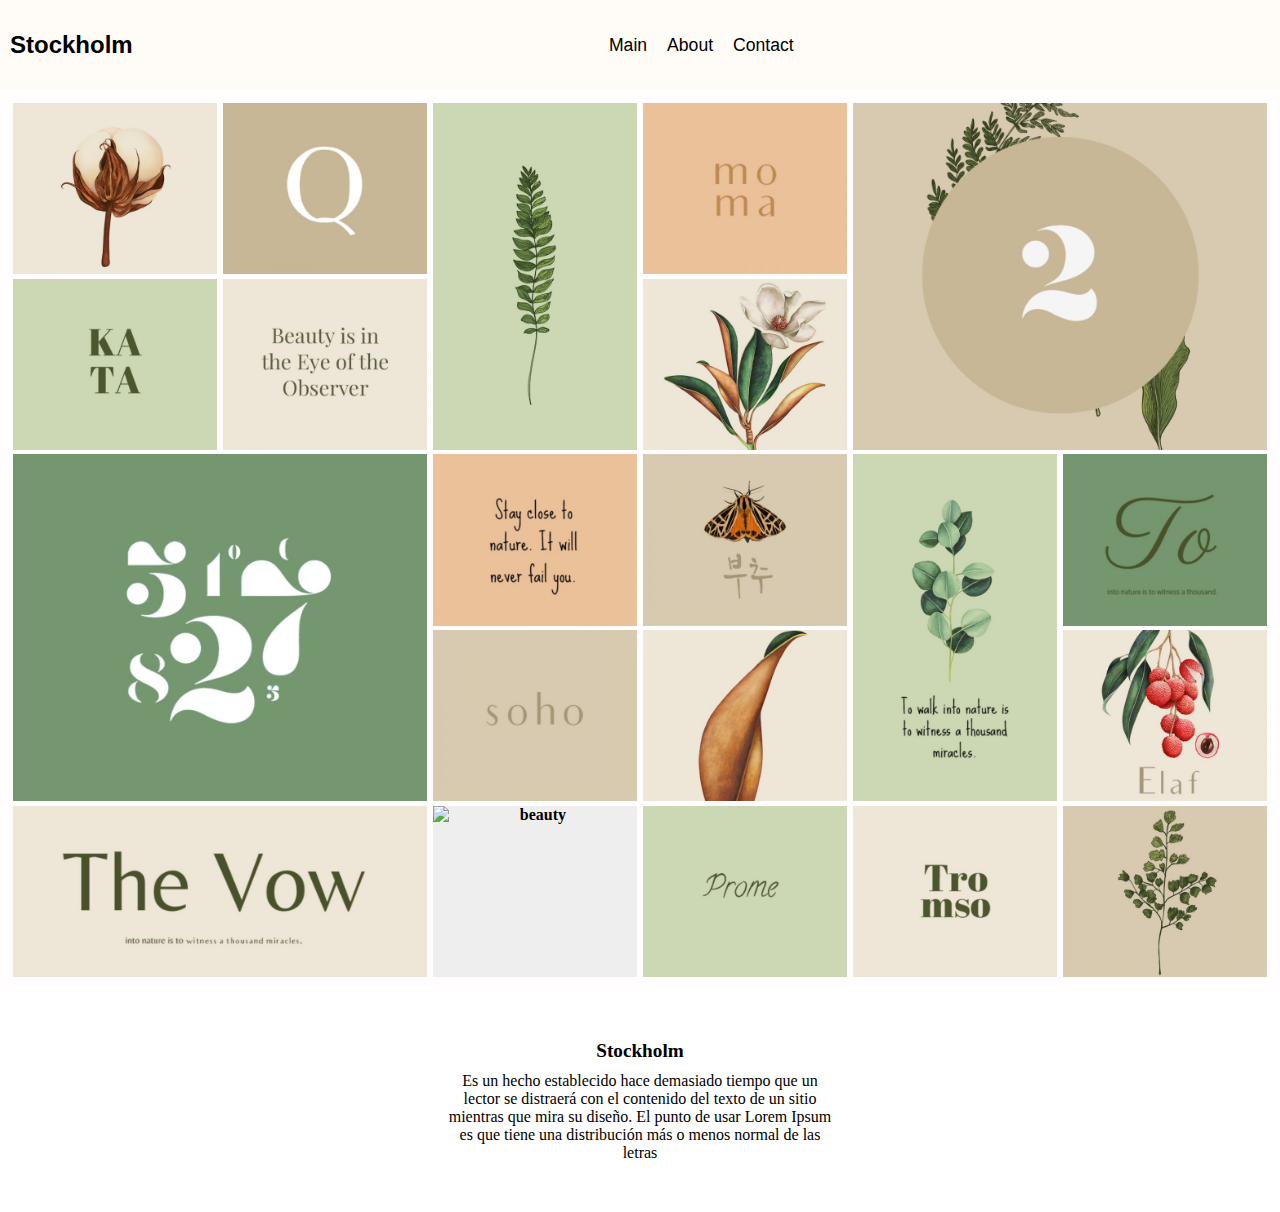
==== index.html @ 279be6ca "metodologias 2" ====
<!DOCTYPE html>
<html lang="en">

<head>
    <meta charset="UTF-8">
    <meta name="viewport" content="width=device-width, initial-scale=1.0">
    <title>etodologias CSS</title>

    <link type="text/css" rel="stylesheet" href="./Metodologias/CSS/metodologia-reset.css" />
    <link type="text/css" rel="stylesheet" href="./Metodologias/CSS/metodologia-header.css" />
    <link type="text/css" rel="stylesheet" href="./Metodologias/CSS/metodologia-grid-reglas.css" />
    <link type="text/css" rel="stylesheet" href="./Metodologias/CSS/metodologia-footer.css" />

</head>

<body>


    <div class="header">
        <div class="header__logo">
            Stockholm
        </div>

        <nav class="header__menu">
            <ul class="menu__servicios">
                <li>Main</li>
                <li>About</li>
                <li>Contact</li>
            </ul>
        </nav>
    </div>

 
    <nav class="grid-container">
        <div class="ggrid-container__item grid-container__item--img grid-container__item--img-1"><img src="./Metodologias/IMG/flor otoño.jpg" alt="flor otoño"></div>

        <div class="grid-container__item grid-container__item--img grid-container__item--img-2"><img src="./Metodologias/IMG/logoq.jpg" alt="logoq"></div>

        <div class="grid-container__item grid-container__item--img grid-container__item--img-3"><img src="./Metodologias/IMG/rama.jpg" alt="rama"></div>

        <div class="grid-container__item grid-container__item--img grid-container__item--img-4"><img src="./Metodologias/IMG/moma.jpg" alt="moma"></div>

        <div class="grid-container__item grid-container__item--img grid-container__item--img-5"><img src="./Metodologias/IMG/dos.jpg" alt="dos"></div>

        <div class="grid-container__item grid-container__item--img grid-container__item--img-6"><img src="./Metodologias/IMG/kata.jpg" alt="kata"></div>

        <div class="grid-container__item grid-container__item--img grid-container__item--img-7"><img src="./Metodologias/IMG/beauty.jpg" alt="beauty"></div>

        <div class="grid-container__item grid-container__item--img grid-container__item--img-8"><img src="./Metodologias/IMG/flor blanca.jpg" alt="beauty"></div>

        <div class="grid-container__item grid-container__item--img grid-container__item--img-9"><img src="./Metodologias/IMG/verdedos.jpg" alt="beauty"></div>

        <div class="grid-container__item grid-container__item--img grid-container__item--img-10"><img src="./Metodologias/IMG/mariposa.jpg" alt="beauty"></div>

        <div class="grid-container__item grid-container__item--img grid-container__item--img-11"><img src="./Metodologias/IMG/close.jpg" alt="beauty"></div>

        <div class="grid-container__item grid-container__item--img grid-container__item--img-12"><img src="./Metodologias/IMG/walk.jpg" alt="beauty"></div>

        <div class="grid-container__item grid-container__item--img grid-container__item--img-13"><img src="./Metodologias/IMG/into.jpg" alt="beauty"></div>

        <div class="grid-container__item grid-container__item--img grid-container__item--img-14"><img src="./Metodologias/IMG/hoja-seca.jpg" alt="beauty"></div>

        <div class="grid-container__item grid-container__item--img grid-container__item--img-15"><img src="./Metodologias/IMG/soho.jpg" alt="beauty"></div>

        <div class="grid-container__item grid-container__item--img grid-container__item--img-16"><img src="./Metodologias/IMG/fruta.jpg" alt="beauty"></div>

        <div class="grid-container__item grid-container__item--img grid-container__item--img-17"><img src="./Metodologias/IMG/vow.jpg" alt="beauty"></div>

        <div class="grid-container__item grid-container__item--img grid-container__item--img-18"><img src="./Metodologias/IMG/prome.jpg" alt="beauty"></div>

        <div class="grid-container__item grid-container__item--img grid-container__item--img-19"><img src="./img/mariposa-negra.jpg" alt="beauty"></div>

        <div class="grid-container__item grid-container__item--img grid-container__item--img-20"><img src="./Metodologias/IMG/arbol.jpg" alt="beauty"></div>

        <div class="grid-container__item grid-container__item--img grid-container__item--img-21"><img src="./Metodologias/IMG/tromso.jpg" alt="beauty"></div>
    </nav>


    <!-- Footer Block -->
    <footer class="footer">
        <span>Stockholm</span>
        <p>Es un hecho establecido hace demasiado tiempo que un lector se distraerá con el contenido del texto de un
            sitio mientras que mira su diseño. El punto de usar Lorem Ipsum es que tiene una distribución más o menos
            normal de las letras</p>
    </footer>

</body>

</html>
---- Metodologias/CSS/metodologia-header.css ----
.header {
    font-family: Verdana, Geneva, Tahoma, sans-serif;
    font-size: 1.1rem;
    height: 10vh;
    background-color: rgb(255, 252, 248);
    display: flex;
    justify-content: space-between;
    align-items: center;
    padding: 10px;
}

.header__logo {
    font-size: 1.5rem;
    font-weight: bold;
}

.header__menu {
    flex: 1;
    display: flex;
    justify-content: center;
}

.menu__servicios {
    list-style: none;
    display: flex;
    align-items: center;
    gap: 20px;
    padding: 0;
    margin: 0;
}
---- Metodologias/CSS/metodologia-grid-reglas.css ----
.grid-container {
    display: grid;
    height: 100vh;
    width: 100vw;
    grid-template-columns: repeat(6, 1fr);
    grid-template-rows: repeat(5, 1fr);
    grid-gap: 0.5%;
    background-color: rgb(255, 253, 253);
    padding: 1%;
}

.grid-container__item {
    display: flex;
    justify-content: center;
    align-items: center;
    background-color: #eee;
    font-size: 1rem;
    font-weight: bold;
    text-align: center;
}

.grid-container__item--img img {
    width: 100%;
    height: 100%;
    object-fit: cover;
}


.grid-container__item--img {
    overflow: hidden;
}

.grid-container__item--img-1 {
    grid-row: 1;
    grid-column: 1;
}

.grid-container__item--img-2 {
    grid-row: 1;
    grid-column: 2;
}

.grid-container__item--img-3 {
    grid-row: span 2;
    grid-column: 3;
}

.grid-container__item--img-4 {
    grid-row: 1;
    grid-column: 4;
}

.grid-container__item--img-5 {
    grid-column: span 2 / span 2;
    grid-row: span 2 / span 2;
    grid-column-start: 5;
}

.grid-container__item--img-6 {
    grid-row-start: 2;

}

.grid-container__item--img-7 {
    grid-column-start: 2;
    grid-row-start: 2;

}

.grid-container__item--img-8 {
    grid-column-start: 4;
    grid-row-start: 2;
}

.grid-container__item--img-9 {
    grid-column: span 2 / span 2;
    grid-row: span 2 / span 2;
    grid-row-start: 3;
}
 
.grid-container__item--img-10 {
    grid-column-start: 4;
    grid-row-start: 3;
}

.grid-container__item--img-11 {
    grid-column-start: 3;
    grid-row-start: 3;
}
 
.grid-container__item--img-12 {
    grid-row: span 2 / span 2;
    grid-column-start: 5;
    grid-row-start: 3;
}

.grid-container__item--img-13 {
    grid-column-start: 6;
    grid-row-start: 3;
}

.grid-container__item--img-14 {
    grid-column-start: 4;
    grid-row-start: 4;
}

.grid-container__item--img-15 {
    grid-column-start: 3;
    grid-row-start: 4;
}

.grid-container__item--img-16 {
    grid-column-start: 6;
    grid-row-start: 4;
}

.grid-container__item--img-17 {
    grid-column: span 2 / span 2;
    grid-row-start: 5;
}

.grid-container__item--img-18 {
    grid-column-start: 4;
    grid-row-start: 5;
}

.grid-container__item--img-19 {
    grid-column-start: 3;
    grid-row-start: 5;
}

.grid-container__item--img-20 {
    grid-column-start: 6;
    grid-row-start: 5;
}

.grid-container__item--img-21 {
    grid-column-start: 5;
    grid-row-start: 5;
}
---- Metodologias/CSS/metodologia-footer.css ----
.footer {
    width: 100%;
    background-color: #ffffff;
    text-align: center;
    padding: 50px 0;
}

.footer span {
    font-size: 1.2rem;
    font-weight: bold;
    display: block;
    margin-bottom: 5px; /* Separación de 20px */
}

.footer p {
    font-size: 1rem;
    margin-top: 5px;
    display: inline-block;
    width: 30%;
    text-align: center;
}
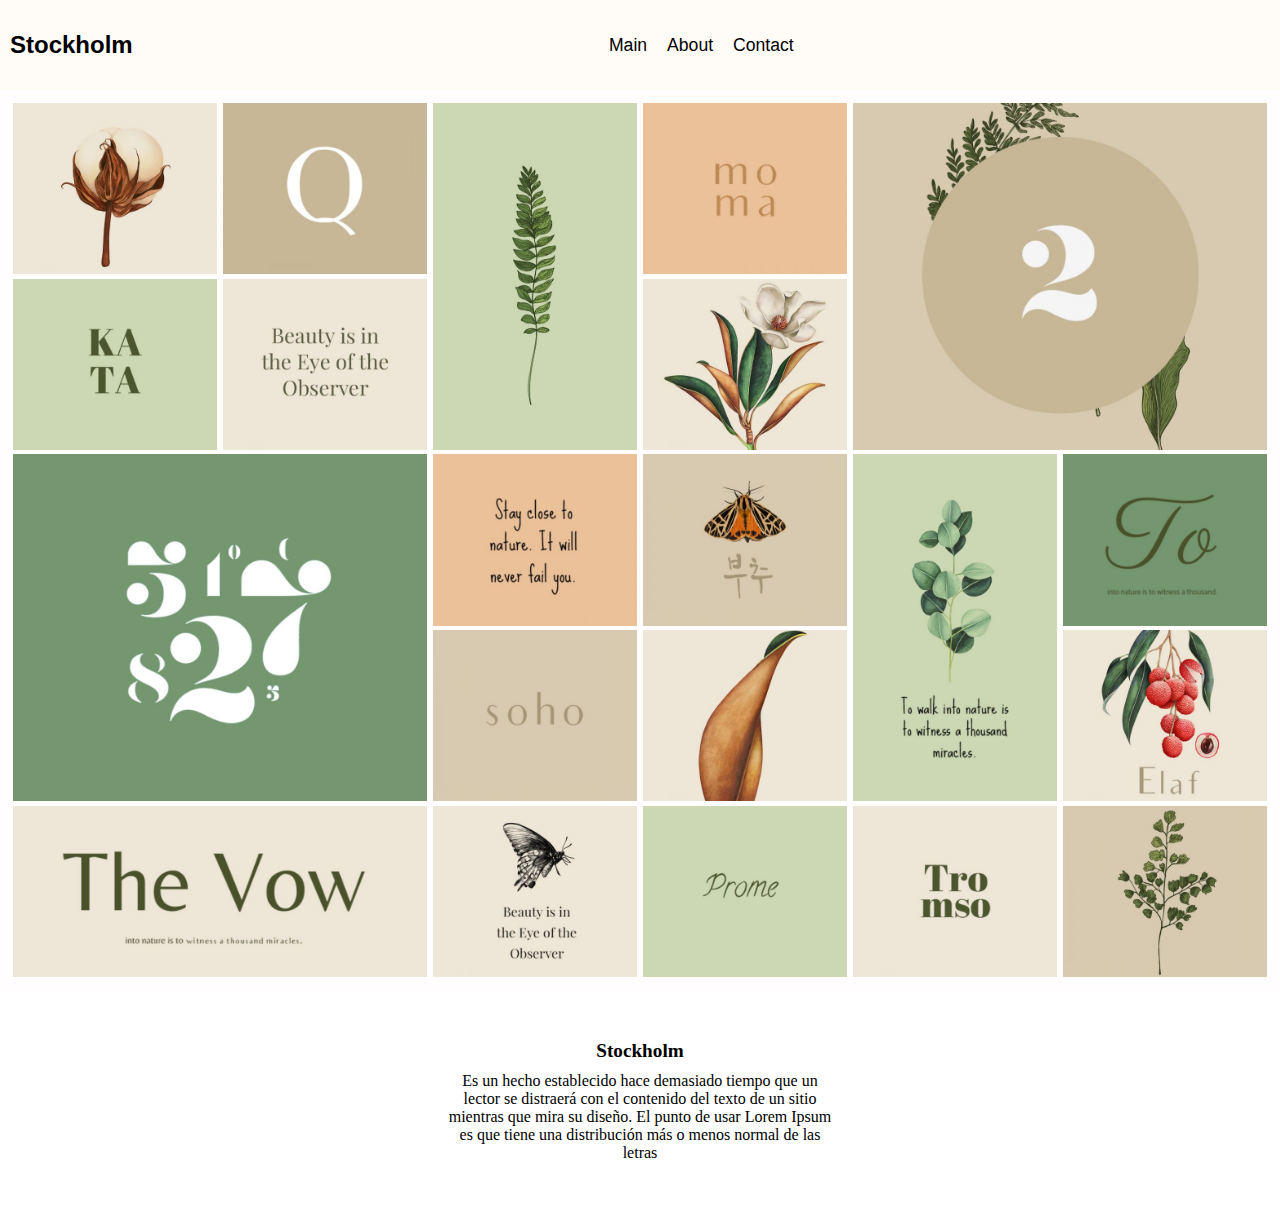
==== commit 85fab1d0: "revision 1" ====
--- a/index.html
+++ b/index.html
@@ -10,6 +10,12 @@
     <link type="text/css" rel="stylesheet" href="./Metodologias/CSS/metodologia-header.css" />
     <link type="text/css" rel="stylesheet" href="./Metodologias/CSS/metodologia-grid-reglas.css" />
     <link type="text/css" rel="stylesheet" href="./Metodologias/CSS/metodologia-footer.css" />
+
+    <!---Configuración de la URL principal--->
+    <link rel="canonical" href="https://jvillegas16293.github.io/comprobaciones-finales/" />
+    <!--Configura la URL de todos los HREF y SRC-->
+    <base href="/index.html">
+    <base href="/Metodologias/IMG/">
 
 </head>
 
@@ -32,7 +38,7 @@
 
  
     <nav class="grid-container">
-        <div class="ggrid-container__item grid-container__item--img grid-container__item--img-1"><img src="./Metodologias/IMG/flor otoño.jpg" alt="flor otoño"></div>
+        <div class="ggrid-container__item grid-container__item--img grid-container__item--img-1"><img src="./Metodologias/IMG/otoño.jpg" alt="flor otoño"></div>
 
         <div class="grid-container__item grid-container__item--img grid-container__item--img-2"><img src="./Metodologias/IMG/logoq.jpg" alt="logoq"></div>
 
@@ -46,33 +52,33 @@
 
         <div class="grid-container__item grid-container__item--img grid-container__item--img-7"><img src="./Metodologias/IMG/beauty.jpg" alt="beauty"></div>
 
-        <div class="grid-container__item grid-container__item--img grid-container__item--img-8"><img src="./Metodologias/IMG/flor blanca.jpg" alt="beauty"></div>
+        <div class="grid-container__item grid-container__item--img grid-container__item--img-8"><img src="./Metodologias/IMG/blanca.jpg" alt="flor blanca"></div>
 
-        <div class="grid-container__item grid-container__item--img grid-container__item--img-9"><img src="./Metodologias/IMG/verdedos.jpg" alt="beauty"></div>
+        <div class="grid-container__item grid-container__item--img grid-container__item--img-9"><img src="./Metodologias/IMG/verdedos.jpg" alt="verderos"></div>
 
-        <div class="grid-container__item grid-container__item--img grid-container__item--img-10"><img src="./Metodologias/IMG/mariposa.jpg" alt="beauty"></div>
+        <div class="grid-container__item grid-container__item--img grid-container__item--img-10"><img src="./Metodologias/IMG/mariposa.jpg" alt="mariposa"></div>
 
-        <div class="grid-container__item grid-container__item--img grid-container__item--img-11"><img src="./Metodologias/IMG/close.jpg" alt="beauty"></div>
+        <div class="grid-container__item grid-container__item--img grid-container__item--img-11"><img src="./Metodologias/IMG/close.jpg" alt="close"></div>
 
-        <div class="grid-container__item grid-container__item--img grid-container__item--img-12"><img src="./Metodologias/IMG/walk.jpg" alt="beauty"></div>
+        <div class="grid-container__item grid-container__item--img grid-container__item--img-12"><img src="./Metodologias/IMG/walk.jpg" alt="walk"></div>
 
-        <div class="grid-container__item grid-container__item--img grid-container__item--img-13"><img src="./Metodologias/IMG/into.jpg" alt="beauty"></div>
+        <div class="grid-container__item grid-container__item--img grid-container__item--img-13"><img src="./Metodologias/IMG/into.jpg" alt="into"></div>
 
-        <div class="grid-container__item grid-container__item--img grid-container__item--img-14"><img src="./Metodologias/IMG/hoja-seca.jpg" alt="beauty"></div>
+        <div class="grid-container__item grid-container__item--img grid-container__item--img-14"><img src="./Metodologias/IMG/hoja-seca.jpg" alt="hoja seca"></div>
 
-        <div class="grid-container__item grid-container__item--img grid-container__item--img-15"><img src="./Metodologias/IMG/soho.jpg" alt="beauty"></div>
+        <div class="grid-container__item grid-container__item--img grid-container__item--img-15"><img src="./Metodologias/IMG/soho.jpg" alt="soho"></div>
 
-        <div class="grid-container__item grid-container__item--img grid-container__item--img-16"><img src="./Metodologias/IMG/fruta.jpg" alt="beauty"></div>
+        <div class="grid-container__item grid-container__item--img grid-container__item--img-16"><img src="./Metodologias/IMG/fruta.jpg" alt="fruta"></div>
 
-        <div class="grid-container__item grid-container__item--img grid-container__item--img-17"><img src="./Metodologias/IMG/vow.jpg" alt="beauty"></div>
+        <div class="grid-container__item grid-container__item--img grid-container__item--img-17"><img src="./Metodologias/IMG/vow.jpg" alt="vow"></div>
 
-        <div class="grid-container__item grid-container__item--img grid-container__item--img-18"><img src="./Metodologias/IMG/prome.jpg" alt="beauty"></div>
+        <div class="grid-container__item grid-container__item--img grid-container__item--img-18"><img src="./Metodologias/IMG/prome.jpg" alt="prome"></div>
 
-        <div class="grid-container__item grid-container__item--img grid-container__item--img-19"><img src="./img/mariposa-negra.jpg" alt="beauty"></div>
+        <div class="grid-container__item grid-container__item--img grid-container__item--img-19"><img src="./Metodologias/IMG/mariposa-negra.jpg" alt="mariposa negra"></div>
 
-        <div class="grid-container__item grid-container__item--img grid-container__item--img-20"><img src="./Metodologias/IMG/arbol.jpg" alt="beauty"></div>
+        <div class="grid-container__item grid-container__item--img grid-container__item--img-20"><img src="./Metodologias/IMG/arbol.jpg" alt="arbol"></div>
 
-        <div class="grid-container__item grid-container__item--img grid-container__item--img-21"><img src="./Metodologias/IMG/tromso.jpg" alt="beauty"></div>
+        <div class="grid-container__item grid-container__item--img grid-container__item--img-21"><img src="./Metodologias/IMG/tromso.jpg" alt="tromso"></div>
     </nav>
 
 
